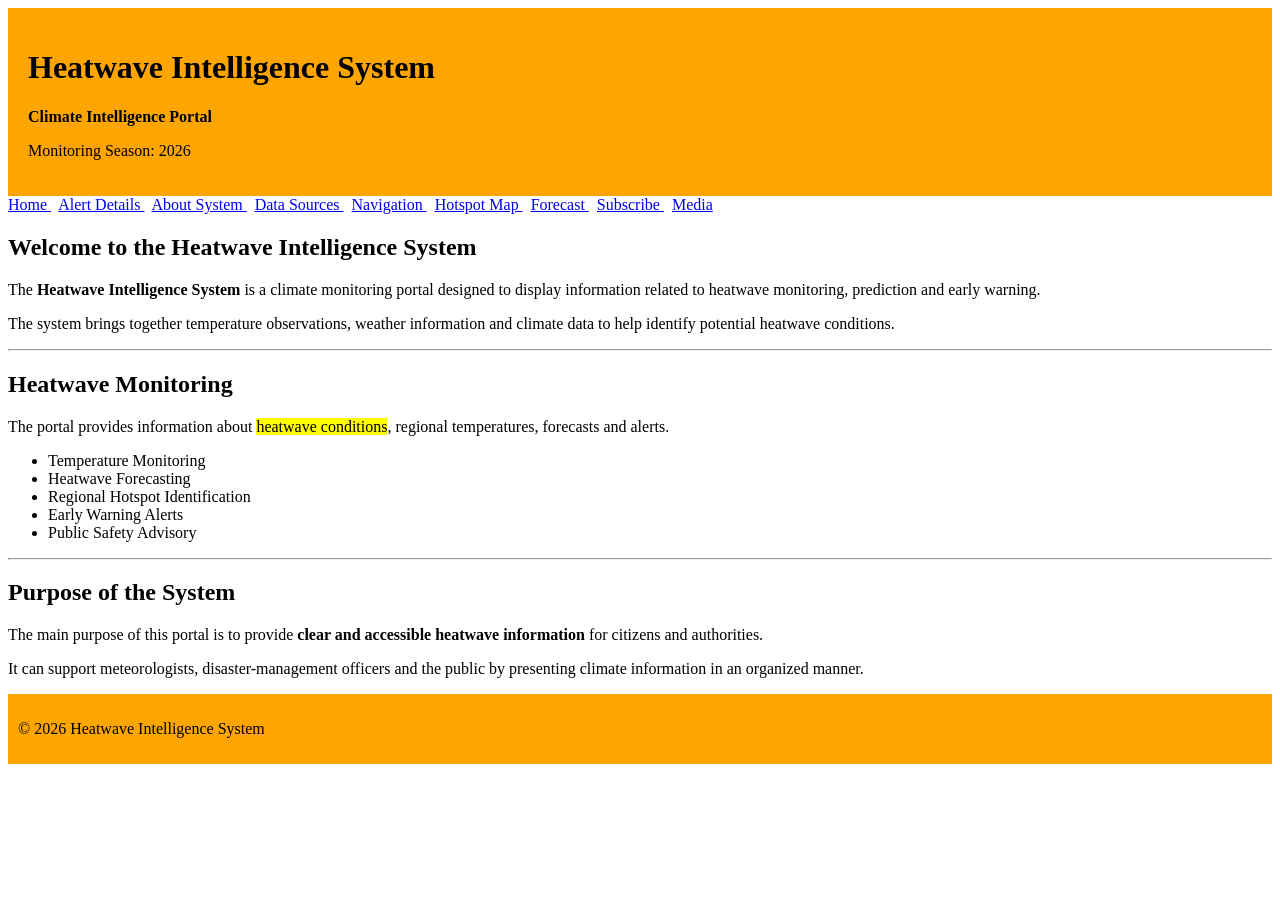
==== index.html @ 757be504 "Add files via upload" ====
<!DOCTYPE html>

<html>

<head>

<title>
Heatwave Intelligence System
</title>

</head>


<body>


<header id="top" style="background-color: orange; padding: 20px;">

<h1 title="A system for monitoring, predicting and providing early warnings for heatwaves">
Heatwave Intelligence System
</h1>

<p>
<b>Climate Intelligence Portal</b>
</p>

<p>
Monitoring Season: 2026
</p>

</header>



<nav>

<a href="index.html">
Home
</a>

&nbsp;

<a href="alert-details.html">
Alert Details
</a>

&nbsp;

<a href="about-system.html">
About System
</a>

&nbsp;

<a href="sources.html">
Data Sources
</a>

&nbsp;

<a href="navigation.html">
Navigation
</a>

&nbsp;

<a href="hotspot-map.html">
Hotspot Map
</a>

&nbsp;

<a href="forecast.html">
Forecast
</a>

&nbsp;

<a href="subscribe.html">
Subscribe
</a>

&nbsp;

<a href="media.html">
Media
</a>

</nav>



<main>


<section id="introduction">

<h2>
Welcome to the Heatwave Intelligence System
</h2>

<p>

The <strong>Heatwave Intelligence System</strong> is a climate
monitoring portal designed to display information related to
heatwave monitoring, prediction and early warning.

</p>

<p>

The system brings together temperature observations,
weather information and climate data to help identify
potential heatwave conditions.

</p>

</section>



<hr>



<section id="monitoring">

<h2>
Heatwave Monitoring
</h2>

<p>

The portal provides information about <mark>heatwave conditions</mark>,
regional temperatures, forecasts and alerts.

</p>

<ul>

<li>
Temperature Monitoring
</li>

<li>
Heatwave Forecasting
</li>

<li>
Regional Hotspot Identification
</li>

<li>
Early Warning Alerts
</li>

<li>
Public Safety Advisory
</li>

</ul>

</section>



<hr>



<section id="purpose">

<h2>
Purpose of the System
</h2>

<p>

The main purpose of this portal is to provide
<strong>clear and accessible heatwave information</strong>
for citizens and authorities.

</p>

<p>

It can support meteorologists, disaster-management officers
and the public by presenting climate information in an
organized manner.

</p>

</section>


</main>



<footer style="background-color: orange; padding: 10px;">

<p>
© 2026 Heatwave Intelligence System
</p>

</footer>


</body>

</html>
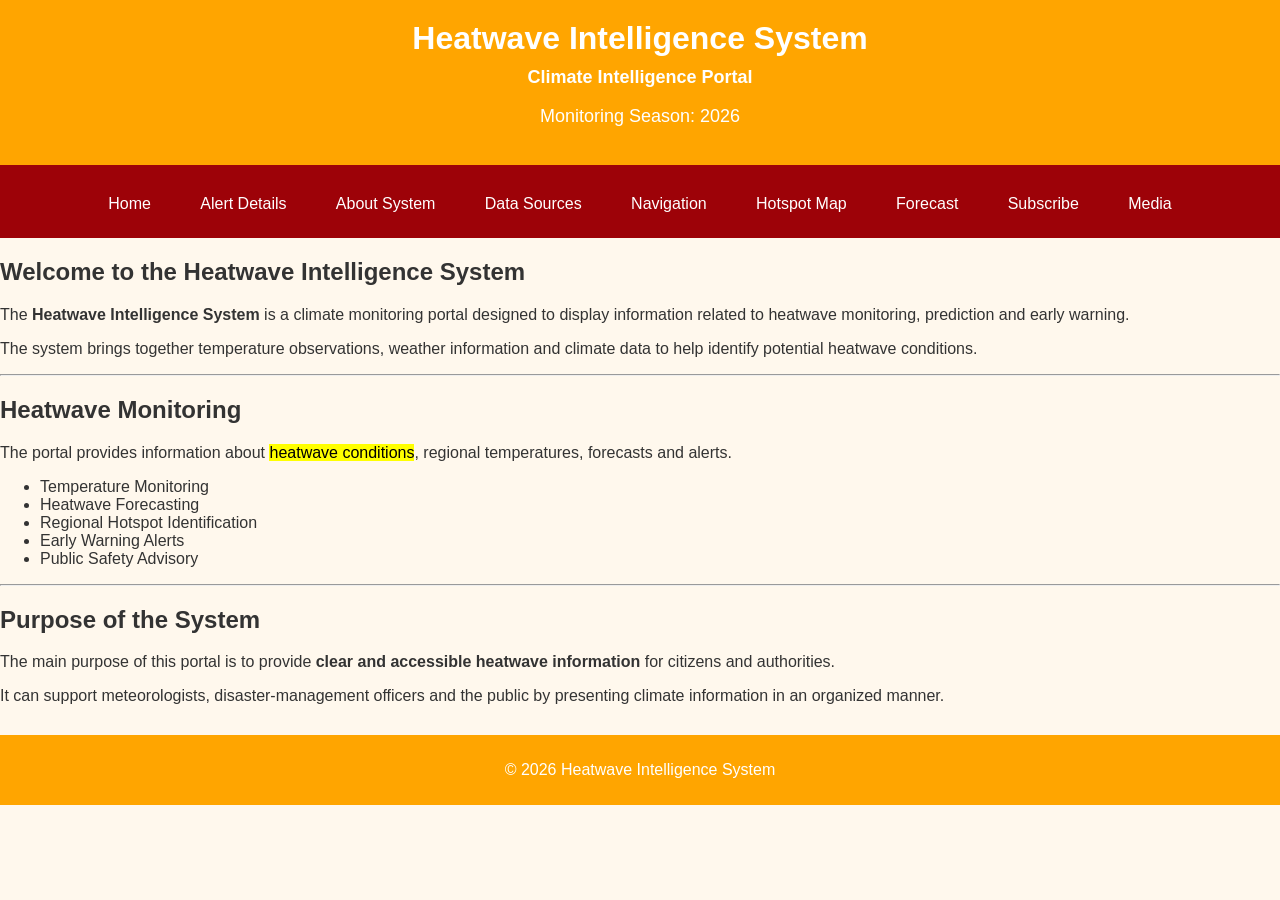
==== commit cbfdfc5d: "Update index.html" ====
--- a/index.html
+++ b/index.html
@@ -7,6 +7,7 @@
 <title>
 Heatwave Intelligence System
 </title>
+  <link rel="stylesheet" href="style.css">
 
 </head>
 
@@ -208,4 +209,4 @@
 
 </body>
 
-</html>+</html>
--- a/style.css
+++ b/style.css
@@ -0,0 +1,271 @@
+/* ================================
+   HEATWAVE INTELLIGENCE SYSTEM
+   CSS3 STYLESHEET
+   ================================ */
+
+body {
+    font-family: Arial, sans-serif;
+    margin: 0;
+    background-color: #fff8ed;
+    color: #333;
+}
+
+/* Main Header */
+
+header {
+    background-color: #e85d04;
+    color: white;
+    padding: 25px;
+    text-align: center;
+    border-bottom: 5px solid #9d0208;
+}
+
+header h1 {
+    margin: 0;
+    font-size: 32px;
+}
+
+header p {
+    margin-top: 10px;
+    font-size: 18px;
+}
+
+/* Navigation */
+
+nav {
+    background-color: #9d0208;
+    text-align: center;
+    padding: 12px;
+}
+
+nav a {
+    display: inline-block;
+    color: white;
+    text-decoration: none;
+    padding: 10px 15px;
+    margin: 3px;
+    border-radius: 5px;
+}
+
+nav a:hover {
+    background-color: #ffba08;
+    color: black;
+}
+
+/* Main Layout */
+
+.container {
+    display: flex;
+    gap: 25px;
+    padding: 25px;
+}
+
+/* Sidebar */
+
+.sidebar {
+    width: 25%;
+    background-color: white;
+    padding: 20px;
+    border: 2px solid #e85d04;
+    border-radius: 10px;
+    box-shadow: 0 4px 10px rgba(0,0,0,0.15);
+}
+
+.sidebar h2 {
+    color: #d00000;
+}
+
+.sidebar ul {
+    padding-left: 20px;
+}
+
+.sidebar li {
+    margin: 12px 0;
+    padding: 8px;
+}
+
+.sidebar li:hover {
+    background-color: #ffe5b4;
+    color: #d00000;
+}
+
+/* Main Content */
+
+.content {
+    width: 75%;
+}
+
+/* Cards */
+
+.card {
+    background-color: white;
+    display: inline-block;
+    width: 28%;
+    min-height: 150px;
+    margin: 10px;
+    padding: 20px;
+    border: 2px solid #f48c06;
+    border-radius: 10px;
+    box-shadow: 0 4px 10px rgba(0,0,0,0.15);
+    text-align: center;
+    vertical-align: top;
+}
+
+.card:hover {
+    transform: translateY(-5px);
+    transition: 0.3s;
+}
+
+/* Alert Box */
+
+.alert-box {
+    background-color: #ffcccb;
+    border: 3px solid #d00000;
+    padding: 20px;
+    margin: 20px 0;
+    border-radius: 10px;
+    font-size: 20px;
+    font-weight: bold;
+}
+
+/* Highlight / Offer Box */
+
+.highlight {
+    background-color: #ffba08;
+    padding: 20px;
+    margin: 20px 0;
+    border-radius: 10px;
+    text-align: center;
+    font-size: 22px;
+    font-weight: bold;
+    box-shadow: 0 0 15px #ff8800;
+    animation: glow 2s infinite alternate;
+}
+
+@keyframes glow {
+    from {
+        box-shadow: 0 0 5px #ff8800;
+    }
+
+    to {
+        box-shadow: 0 0 25px #ff0000;
+    }
+}
+
+/* Images / Gallery */
+
+.gallery {
+    display: flex;
+    flex-wrap: wrap;
+    gap: 15px;
+}
+
+.gallery img {
+    width: 200px;
+    height: 140px;
+    object-fit: cover;
+    border: 3px solid #e85d04;
+    border-radius: 8px;
+    transition: transform 0.3s;
+}
+
+.gallery img:hover {
+    transform: scale(1.1);
+}
+
+/* Tables */
+
+table {
+    width: 100%;
+    border-collapse: collapse;
+    margin: 20px 0;
+    background-color: white;
+}
+
+th {
+    background-color: #d00000;
+    color: white;
+    padding: 12px;
+}
+
+td {
+    padding: 12px;
+    text-align: center;
+    border: 1px solid #999;
+}
+
+tr:nth-child(even) {
+    background-color: #ffe5b4;
+}
+
+/* Forms */
+
+form {
+    background-color: white;
+    padding: 25px;
+    border-radius: 10px;
+    border: 2px solid #e85d04;
+}
+
+input,
+select,
+textarea {
+    width: 90%;
+    padding: 10px;
+    margin: 8px 0 15px;
+    border: 1px solid #aaa;
+    border-radius: 5px;
+}
+
+input:focus,
+select:focus,
+textarea:focus {
+    border: 2px solid #e85d04;
+    outline: none;
+}
+
+button {
+    background-color: #d00000;
+    color: white;
+    padding: 12px 25px;
+    border: none;
+    border-radius: 5px;
+    cursor: pointer;
+}
+
+button:hover {
+    background-color: #ffba08;
+    color: black;
+}
+
+/* Footer */
+
+footer {
+    background-color: #9d0208;
+    color: white;
+    text-align: center;
+    padding: 20px;
+    margin-top: 30px;
+}
+
+/* Responsive Design */
+
+@media screen and (max-width: 768px) {
+
+    .container {
+        flex-direction: column;
+    }
+
+    .sidebar,
+    .content {
+        width: 100%;
+    }
+
+    .card {
+        width: 80%;
+    }
+
+    nav a {
+        display: block;
+    }
+}
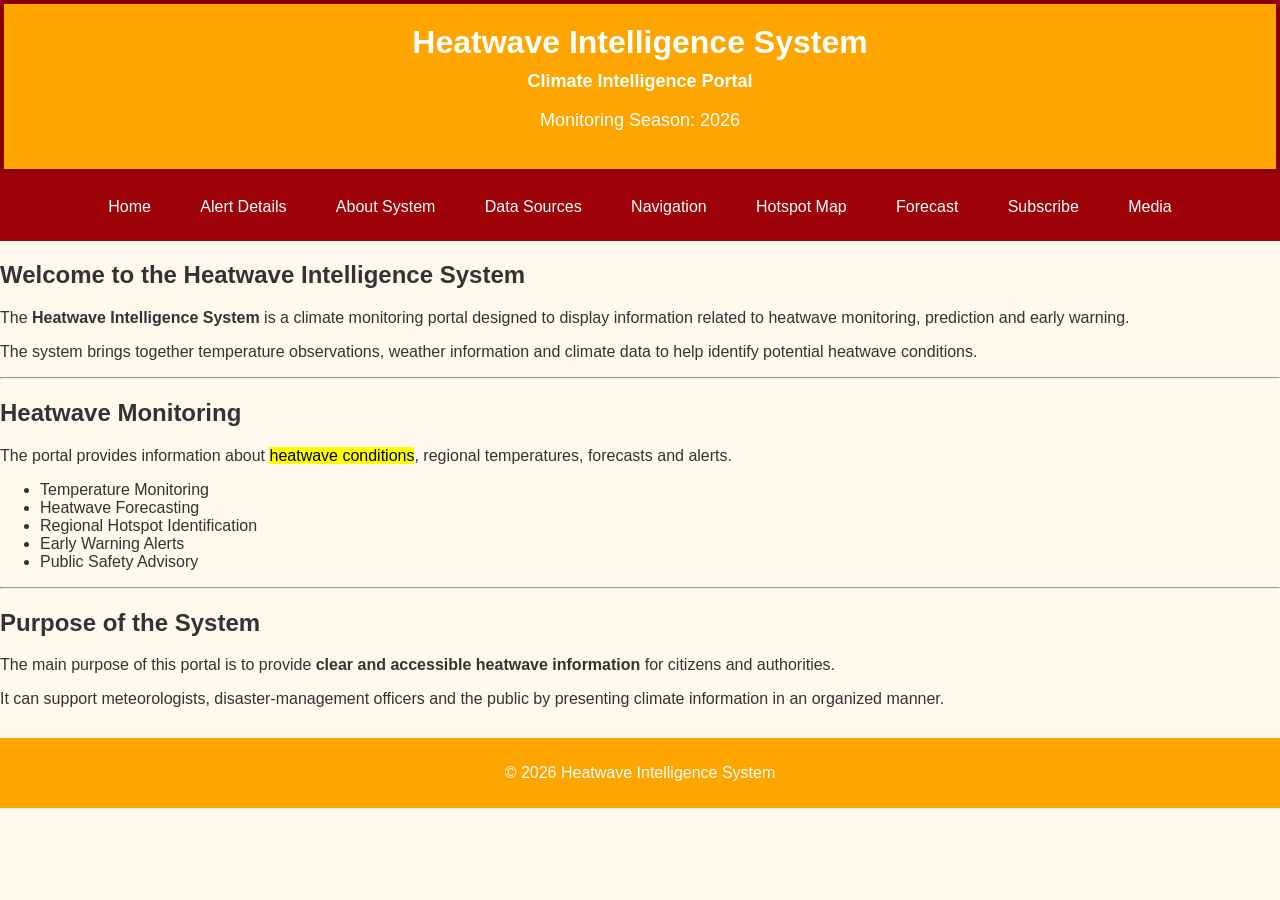
==== commit 6d2cb55a: "Update index.html" ====
--- a/index.html
+++ b/index.html
@@ -15,17 +15,17 @@
 <body>
 
 
-<header id="top" style="background-color: orange; padding: 20px;">
-
-<h1 title="A system for monitoring, predicting and providing early warnings for heatwaves">
+<header id="top" style="background-color: orange; padding: 20px; border: 4px solid darkred;">
+
+<h1 title="A system for monitoring, predicting and providing early warnings for heatwaves" style="color: white;">
 Heatwave Intelligence System
 </h1>
 
-<p>
+<p style="text-align: center; color: white;">
 <b>Climate Intelligence Portal</b>
 </p>
 
-<p>
+<p style="text-align: center; color: white;">
 Monitoring Season: 2026
 </p>
 
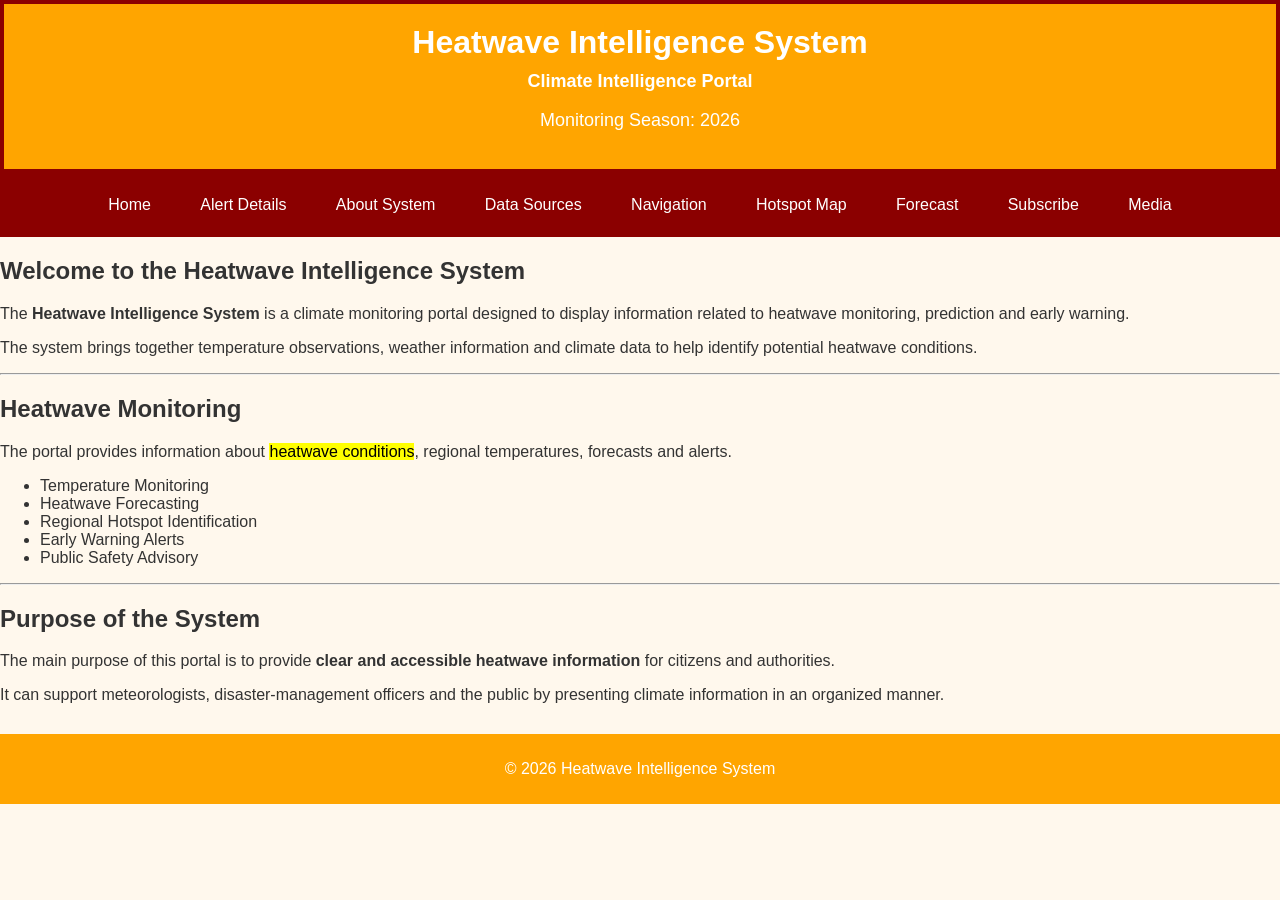
==== commit bf2f654b: "Update index.html" ====
--- a/index.html
+++ b/index.html
@@ -8,6 +8,28 @@
 Heatwave Intelligence System
 </title>
   <link rel="stylesheet" href="style.css">
+  <style>
+
+nav {
+    text-align: center;
+    background-color: darkred;
+    padding: 10px;
+}
+
+nav a {
+    display: inline-block;
+    color: white;
+    text-decoration: none;
+    padding: 10px 15px;
+}
+
+nav a:hover {
+    color: yellow;
+    background-color: orange;
+    text-decoration: underline;
+}
+
+</style>
 
 </head>
 
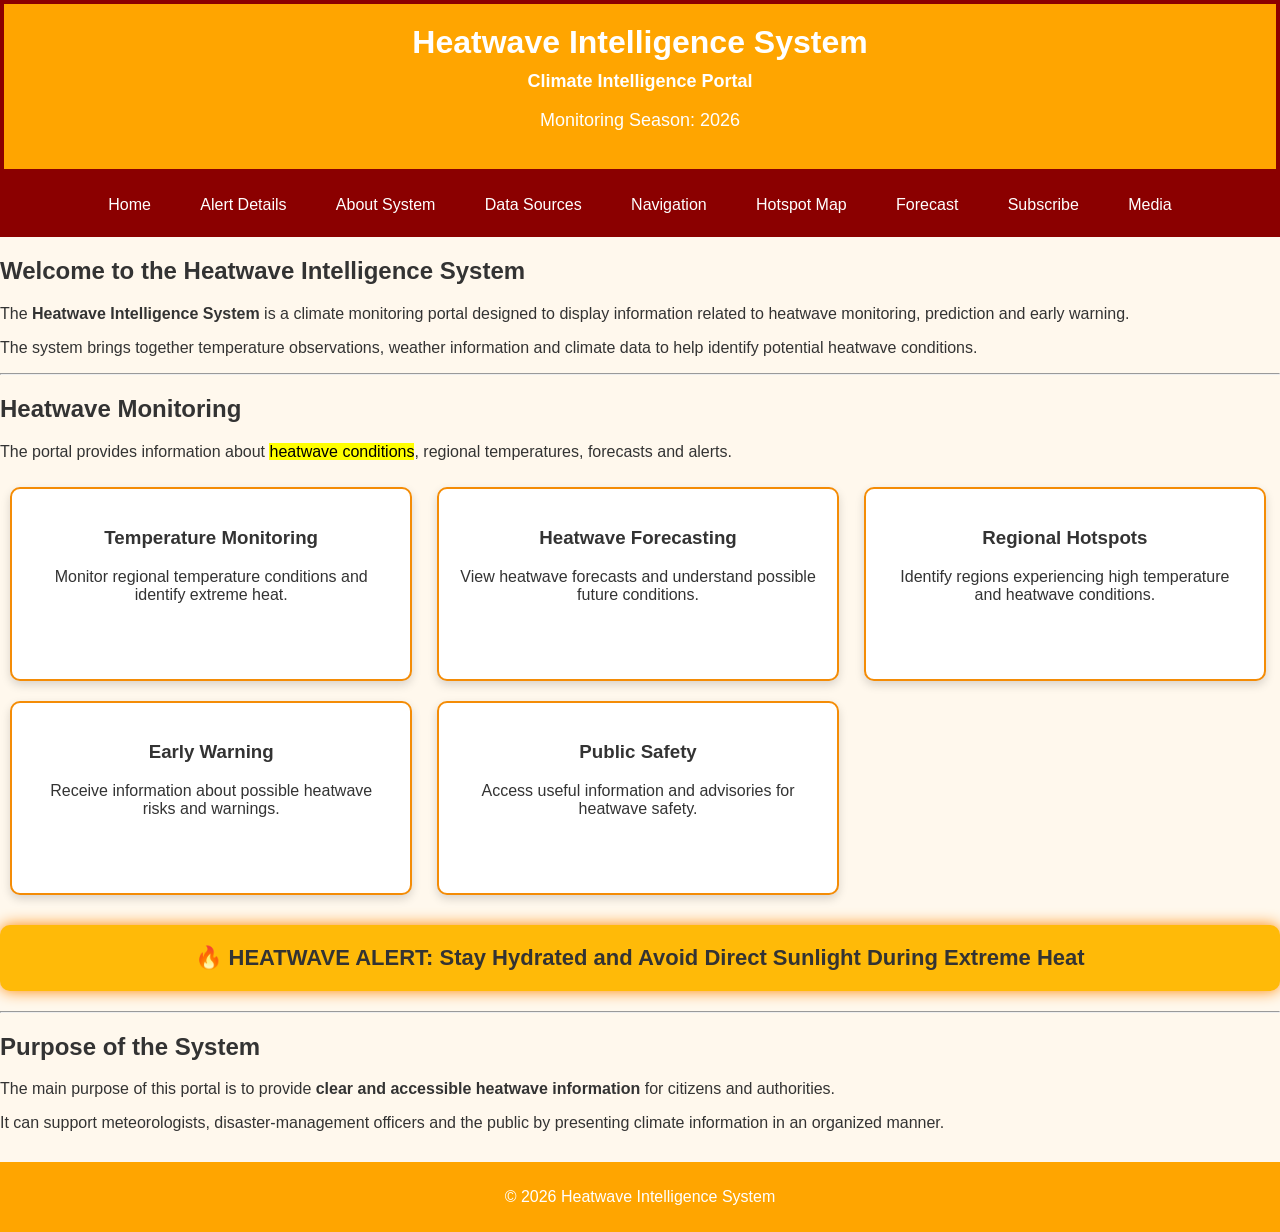
==== commit 7b4c45a9: "Update index.html" ====
--- a/index.html
+++ b/index.html
@@ -7,8 +7,10 @@
 <title>
 Heatwave Intelligence System
 </title>
-  <link rel="stylesheet" href="style.css">
-  <style>
+
+<link rel="stylesheet" href="style.css">
+
+<style>
 
 nav {
     text-align: center;
@@ -33,9 +35,7 @@
 
 </head>
 
-
 <body>
-
 
 <header id="top" style="background-color: orange; padding: 20px; border: 4px solid darkred;">
 
@@ -53,57 +53,55 @@
 
 </header>
 
-
-
 <nav>
 
 <a href="index.html">
 Home
 </a>
 
-&nbsp;
+ 
 
 <a href="alert-details.html">
 Alert Details
 </a>
 
-&nbsp;
+ 
 
 <a href="about-system.html">
 About System
 </a>
 
-&nbsp;
+ 
 
 <a href="sources.html">
 Data Sources
 </a>
 
-&nbsp;
+ 
 
 <a href="navigation.html">
 Navigation
 </a>
 
-&nbsp;
+ 
 
 <a href="hotspot-map.html">
 Hotspot Map
 </a>
 
-&nbsp;
+ 
 
 <a href="forecast.html">
 Forecast
 </a>
 
-&nbsp;
+ 
 
 <a href="subscribe.html">
 Subscribe
 </a>
 
-&nbsp;
+ 
 
 <a href="media.html">
 Media
@@ -111,10 +109,7 @@
 
 </nav>
 
-
-
 <main>
-
 
 <section id="introduction">
 
@@ -140,11 +135,7 @@
 
 </section>
 
-
-
 <hr>
-
-
 
 <section id="monitoring">
 
@@ -159,37 +150,75 @@
 
 </p>
 
-<ul>
-
-<li>
+<div class="card">
+
+<h3>
 Temperature Monitoring
-</li>
-
-<li>
+</h3>
+
+<p>
+Monitor regional temperature conditions and identify extreme heat.
+</p>
+
+</div>
+
+<div class="card">
+
+<h3>
 Heatwave Forecasting
-</li>
-
-<li>
-Regional Hotspot Identification
-</li>
-
-<li>
-Early Warning Alerts
-</li>
-
-<li>
-Public Safety Advisory
-</li>
-
-</ul>
+</h3>
+
+<p>
+View heatwave forecasts and understand possible future conditions.
+</p>
+
+</div>
+
+<div class="card">
+
+<h3>
+Regional Hotspots
+</h3>
+
+<p>
+Identify regions experiencing high temperature and heatwave conditions.
+</p>
+
+</div>
+
+<div class="card">
+
+<h3>
+Early Warning
+</h3>
+
+<p>
+Receive information about possible heatwave risks and warnings.
+</p>
+
+</div>
+
+<div class="card">
+
+<h3>
+Public Safety
+</h3>
+
+<p>
+Access useful information and advisories for heatwave safety.
+</p>
+
+</div>
 
 </section>
 
-
+<div class="highlight">
+
+🔥 HEATWAVE ALERT: Stay Hydrated and Avoid Direct Sunlight During Extreme Heat
+
+</div>
 
 <hr>
-
-
 
 <section id="purpose">
 
@@ -199,8 +228,7 @@
 
 <p>
 
-The main purpose of this portal is to provide
-<strong>clear and accessible heatwave information</strong>
+The main purpose of this portal is to provide <strong>clear and accessible heatwave information</strong>
 for citizens and authorities.
 
 </p>
@@ -215,11 +243,8 @@
 
 </section>
 
-
 </main>
 
-
-
 <footer style="background-color: orange; padding: 10px;">
 
 <p>
@@ -228,7 +253,6 @@
 
 </footer>
 
-
 </body>
 
 </html>
